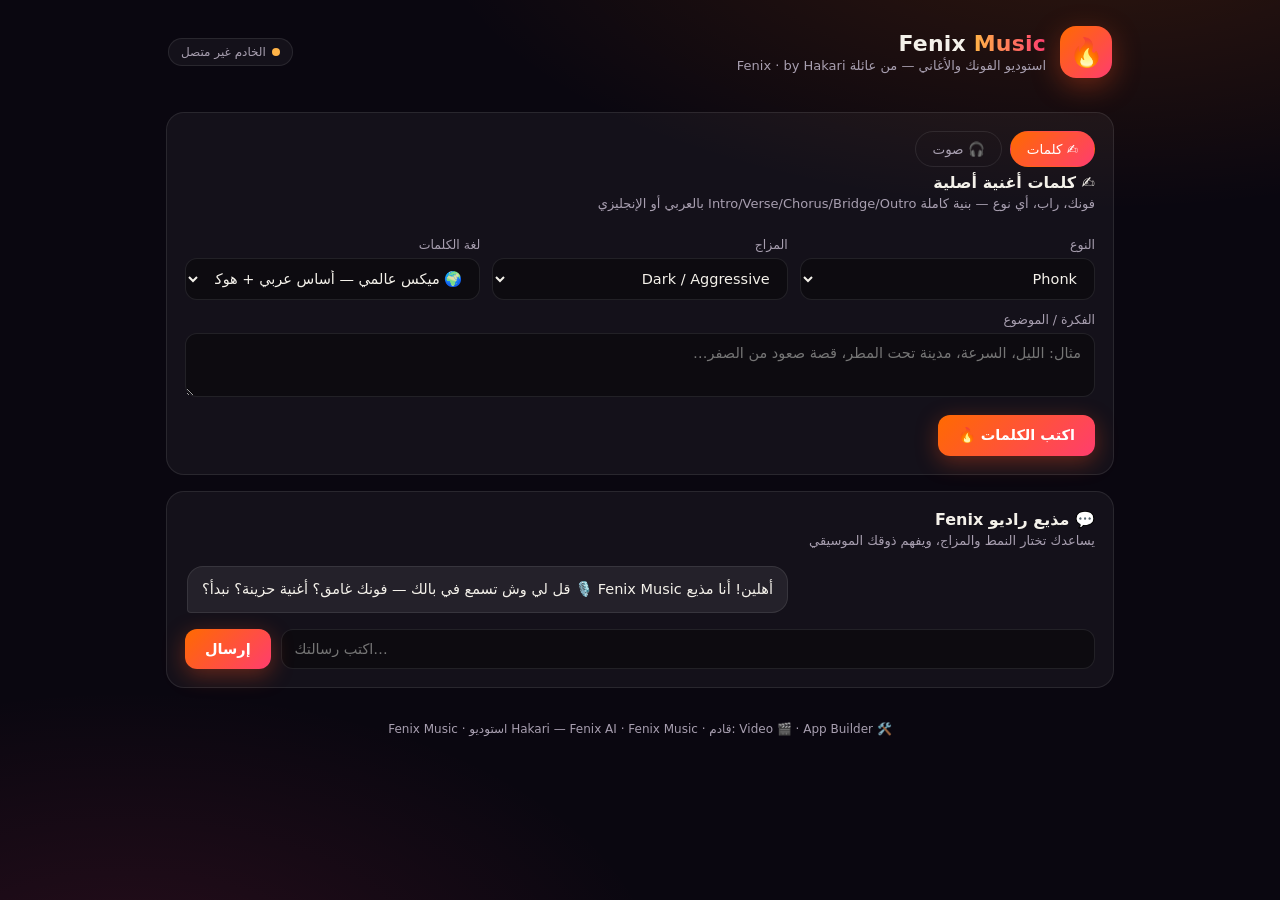
==== web/index.html @ fc52afda "Fenix Music full studio: brain chain, multilingual lyrics, training pipeline" ====
<!DOCTYPE html>
<html lang="ar" dir="rtl">
<head>
<meta charset="UTF-8">
<meta name="viewport" content="width=device-width, initial-scale=1, viewport-fit=cover">
<title>Fenix Music — استوديو الأغاني بالذكاء الاصطناعي</title>
<link rel="manifest" href="manifest.json">
<meta name="theme-color" content="#0a0710">
<meta name="apple-mobile-web-app-capable" content="yes">
<meta name="apple-mobile-web-app-status-bar-style" content="black-translucent">
<link rel="icon" href="data:image/svg+xml,%3Csvg xmlns='http://www.w3.org/2000/svg' viewBox='0 0 100 100'%3E%3Ctext y='.9em' font-size='90'%3E%F0%9F%94%A5%3C/text%3E%3C/svg%3E">
<style>
  :root {
    --bg: #0a0710;
    --panel: rgba(255,255,255,.045);
    --panel-border: rgba(255,255,255,.09);
    --fire1: #ff6a00;
    --fire2: #ff3d6e;
    --fire3: #ffb347;
    --text: #f4f1ea;
    --muted: #a89fb0;
    --ok: #3ddc97;
    --warn: #ffb347;
    --err: #ff5d5d;
  }
  * { margin: 0; padding: 0; box-sizing: border-box; }
  html, body { height: 100%; }
  body {
    font-family: "Segoe UI", Tahoma, system-ui, -apple-system, sans-serif;
    background: radial-gradient(1100px 500px at 85% -10%, rgba(255,106,0,.16), transparent 60%),
                radial-gradient(900px 500px at 10% 110%, rgba(255,61,110,.12), transparent 60%),
                var(--bg);
    color: var(--text);
    min-height: 100dvh;
  }
  .wrap { max-width: 980px; margin: 0 auto; padding: 20px 16px 60px; }

  /* ---------- header ---------- */
  header { display: flex; align-items: center; gap: 14px; padding: 6px 2px 18px; }
  .logo {
    width: 52px; height: 52px; border-radius: 16px; flex: none;
    background: linear-gradient(135deg, var(--fire1), var(--fire2));
    display: grid; place-items: center; font-size: 28px;
    box-shadow: 0 8px 28px rgba(255,80,30,.35);
  }
  .titles { flex: 1; min-width: 0; }
  .titles h1 { font-size: 22px; letter-spacing: .2px; }
  .titles h1 em { font-style: normal; background: linear-gradient(90deg, var(--fire3), var(--fire2)); -webkit-background-clip: text; background-clip: text; color: transparent; }
  .titles p { color: var(--muted); font-size: 13px; margin-top: 2px; }
  .status-pill {
    display: inline-flex; align-items: center; gap: 6px;
    font-size: 12px; padding: 6px 12px; border-radius: 999px;
    background: var(--panel); border: 1px solid var(--panel-border); color: var(--muted);
  }
  .status-pill .dot { width: 8px; height: 8px; border-radius: 50%; background: var(--warn); }
  .status-pill.ok .dot { background: var(--ok); }

  /* ---------- generic ---------- */
  .card {
    background: var(--panel); border: 1px solid var(--panel-border);
    border-radius: 18px; padding: 18px; margin-top: 16px;
  }
  .card h2 { font-size: 16px; margin-bottom: 4px; display: flex; align-items: center; gap: 8px; }
  .card .sub { color: var(--muted); font-size: 13px; margin-bottom: 14px; }
  label { display: block; font-size: 12.5px; color: var(--muted); margin: 12px 0 6px; }
  input, textarea, select {
    width: 100%; background: rgba(0,0,0,.35); color: var(--text);
    border: 1px solid var(--panel-border); border-radius: 12px;
    padding: 11px 13px; font-size: 14.5px; font-family: inherit; outline: none;
    transition: border-color .15s;
  }
  input:focus, textarea:focus, select:focus { border-color: rgba(255,106,0,.55); }
  textarea { resize: vertical; min-height: 64px; }
  .row { display: grid; grid-template-columns: repeat(auto-fit, minmax(150px, 1fr)); gap: 12px; }
  button {
    cursor: pointer; border: none; border-radius: 12px;
    font-family: inherit; font-size: 14.5px; font-weight: 600;
    padding: 12px 20px; color: #fff; transition: transform .12s, opacity .15s, box-shadow .15s;
  }
  button:active { transform: scale(.97); }
  button:disabled { opacity: .55; cursor: not-allowed; }
  .btn-fire {
    background: linear-gradient(135deg, var(--fire1), var(--fire2));
    box-shadow: 0 6px 22px rgba(255,80,30,.35);
  }
  .btn-ghost { background: var(--panel); border: 1px solid var(--panel-border); color: var(--text); font-weight: 500; }

  .tabs { display: flex; gap: 8px; margin-bottom: 6px; flex-wrap: wrap; }
  .tab {
    padding: 9px 16px; border-radius: 999px; font-size: 13.5px; cursor: pointer;
    background: transparent; border: 1px solid var(--panel-border); color: var(--muted); font-weight: 500;
  }
  .tab.active { background: linear-gradient(135deg, var(--fire1), var(--fire2)); border-color: transparent; color: #fff; }

  .badge {
    display: inline-block; font-size: 11px; padding: 3px 10px; border-radius: 999px;
    background: rgba(255,106,0,.15); border: 1px solid rgba(255,106,0,.3);
    color: var(--fire3); font-weight: 600;
  }

  /* ---------- lyrics ---------- */
  .lyrics {
    white-space: pre-wrap; unicode-bidi: plaintext; text-align: start;
    background: rgba(0,0,0,.35); border: 1px solid var(--panel-border);
    border-radius: 14px; padding: 16px; font-size: 15px; line-height: 1.9; margin-top: 12px;
  }
  .lyrics.hidden, .hidden { display: none; }

  /* ---------- chat (radio host) ---------- */
  .chat-log { display: flex; flex-direction: column; gap: 10px; max-height: 340px; overflow-y: auto; padding: 4px 2px; }
  .msg { max-width: 85%; padding: 10px 14px; border-radius: 16px; font-size: 14.5px; line-height: 1.7; unicode-bidi: plaintext; overflow-wrap: anywhere; }
  .msg.user { align-self: flex-start; background: linear-gradient(135deg, var(--fire1), var(--fire2)); border-bottom-right-radius: 4px; }
  .msg.bot { align-self: flex-end; background: rgba(255,255,255,.07); border: 1px solid var(--panel-border); border-bottom-left-radius: 4px; }
  .chat-input-row { display: flex; gap: 10px; margin-top: 12px; }
  .chat-input-row input { flex: 1; }

  /* ---------- player ---------- */
  .player { display: flex; flex-direction: column; gap: 12px; margin-top: 14px; }
  .player audio { width: 100%; border-radius: 12px; }
  .track-meta { display: flex; align-items: center; justify-content: space-between; color: var(--muted); font-size: 13px; }
  .spinner {
    width: 18px; height: 18px; border-radius: 50%; flex: none;
    border: 2.5px solid rgba(255,255,255,.2); border-top-color: var(--fire3);
    animation: spin .8s linear infinite;
  }
  @keyframes spin { to { transform: rotate(360deg); } }
  .gen-status { display: flex; align-items: center; gap: 10px; color: var(--muted); font-size: 14px; }

  .toast {
    position: fixed; bottom: 22px; left: 50%; transform: translateX(-50%) translateY(80px);
    background: #1c1420; color: var(--text); border: 1px solid var(--panel-border);
    padding: 12px 20px; border-radius: 14px; font-size: 14px; opacity: 0;
    transition: all .3s; z-index: 50; max-width: 90vw; unicode-bidi: plaintext;
  }
  .toast.show { opacity: 1; transform: translateX(-50%) translateY(0); }
  .toast.err { border-color: rgba(255,93,93,.5); color: #ffb3b3; }

  footer { text-align: center; color: var(--muted); font-size: 12px; margin-top: 34px; unicode-bidi: plaintext; }
  footer a { color: var(--fire3); text-decoration: none; }
  @media (max-width: 520px) { .msg { max-width: 92%; } }
</style>
</head>
<body>
<div class="wrap">

  <header>
    <div class="logo">🔥</div>
    <div class="titles">
      <h1>Fenix <em>Music</em></h1>
      <p>استوديو الفونك والأغاني — من عائلة Fenix · by Hakari</p>
    </div>
    <div class="status-pill" id="status-pill"><span class="dot"></span><span id="status-text">جاري الاتصال…</span></div>
  </header>

  <!-- ==================== Studio (lyrics + generation) ==================== -->
  <section class="card">
    <div class="tabs" id="studio-tabs">
      <button class="tab active" data-tab="lyrics">✍️ كلمات</button>
      <button class="tab" data-tab="sound">🎧 صوت</button>
    </div>

    <div id="panel-lyrics">
      <h2>✍️ كلمات أغنية أصلية</h2>
      <p class="sub">فونك، راب، أي نوع — بنية كاملة Intro/Verse/Chorus/Bridge/Outro بالعربي أو الإنجليزي</p>
      <div class="row">
        <div>
          <label for="f-genre">النوع</label>
          <select id="f-genre">
            <option value="phonk">Phonk</option>
            <option value="drift phonk">Drift Phonk</option>
            <option value="rap">Rap</option>
            <option value="arabic rap">Rap عربي</option>
            <option value="trap">Trap</option>
            <option value="pop">Pop</option>
            <option value="lofi">Lo-fi</option>
          </select>
        </div>
        <div>
          <label for="f-mood">المزاج</label>
          <select id="f-mood">
            <option value="dark aggressive">Dark / Aggressive</option>
            <option value="energetic">Energetic</option>
            <option value="sad emotional">Sad / Emotional</option>
            <option value="chill nostalgic">Chill / Nostalgic</option>
            <option value="epic cinematic">Epic / Cinematic</option>
          </select>
        </div>
        <div>
          <label for="f-lang">لغة الكلمات</label>
          <select id="f-lang">
            <option value="Multilingual mix">🌍 ميكس عالمي — أساس عربي + هوكات EN/FR/ES/JA/RU</option>
            <option value="English">English</option>
            <option value="French">Français</option>
            <option value="Spanish">Español</option>
            <option value="Japanese">日本語</option>
            <option value="Russian">Русский</option>
            <option value="Arabic">العربية</option>
          </select>
        </div>
      </div>
      <label for="f-topic">الفكرة / الموضوع</label>
      <textarea id="f-topic" placeholder="مثال: الليل، السرعة، مدينة تحت المطر، قصة صعود من الصفر…"></textarea>
      <div style="margin-top:14px">
        <button class="btn-fire" id="btn-lyrics">اكتب الكلمات 🔥</button>
        <button class="btn-ghost hidden" id="btn-copy-lyrics">نسخ</button>
      </div>
      <div class="lyrics hidden" id="lyrics-out"></div>
    </div>

    <div id="panel-sound" class="hidden">
      <h2>🎧 توليد الصوت الحقيقي (MusicGen على GPU)</h2>
      <p class="sub">اكتب وصف البيت، أو ولّده تلقائياً من إعداداتك، ثم اضغط توليد — يرجع لك WAV جاهز</p>
      <div class="row">
        <div>
          <label for="s-bpm">BPM: <span id="s-bpm-val">140</span></label>
          <input type="range" id="s-bpm" min="60" max="200" value="140" style="padding:0;accent-color:var(--fire1)">
        </div>
        <div>
          <label for="s-duration">المدة: <span id="s-duration-val">20</span> ثانية</label>
          <input type="range" id="s-duration" min="5" max="30" value="20" style="padding:0;accent-color:var(--fire1)">
          <input type="hidden" id="s-seed">
        </div>
      </div>
      <label for="s-prompt">وصف البيت</label>
      <textarea id="s-prompt" placeholder="مثال: dark aggressive drift phonk, heavy 808 bass, cowbell melody…"></textarea>
      <div style="margin-top:14px; display:flex; gap:10px; flex-wrap:wrap">
        <button class="btn-ghost" id="btn-auto-prompt">⚡ ولّد الوصف تلقائياً</button>
        <button class="btn-fire" id="btn-generate">🎵 توليد الموسيقى</button>
      </div>
      <div class="gen-status hidden" id="gen-status"><div class="spinner"></div><span id="gen-status-text">جاري التوليد…</span></div>
      <div class="player hidden" id="player">
        <div class="track-meta"><span id="track-name">🎶 مسارك الجديد</span><span id="track-time"></span></div>
        <audio id="audio" controls preload="metadata"></audio>
        <button class="btn-ghost" id="btn-download" style="align-self:flex-start">⬇️ تحميل WAV</button>
      </div>
    </div>
  </section>

  <!-- ==================== Radio chat ==================== -->
  <section class="card">
    <h2>💬 مذيع راديو Fenix</h2>
    <p class="sub">يساعدك تختار النمط والمزاج، ويفهم ذوقك الموسيقي</p>
    <div class="chat-log" id="chat-log">
      <div class="msg bot" dir="auto">أهلين! أنا مذيع Fenix Music 🎙️ قل لي وش تسمع في بالك — فونك غامق؟ أغنية حزينة؟ نبدأ؟</div>
    </div>
    <div class="chat-input-row">
      <input id="chat-input" placeholder="اكتب رسالتك…" dir="auto">
      <button class="btn-fire" id="btn-chat-send">إرسال</button>
    </div>
  </section>

  <footer>Fenix Music · استوديو Hakari — Fenix AI · Fenix Music · قادم: Video 🎬 · App Builder 🛠️</footer>
</div>

<div class="toast" id="toast"></div>

<script>
(function () {
  "use strict";
  if ("serviceWorker" in navigator) {
    navigator.serviceWorker.register("sw.js").catch(function () {});
  }
  var $ = function (id) { return document.getElementById(id); };
  var state = { audioUrl: null, chatHistory: [], config: null, busy: false };

  // ---------- helpers ----------
  function toast(text, isErr) {
    var t = $("toast");
    t.textContent = text;
    t.className = "toast show" + (isErr ? " err" : "");
    clearTimeout(t._h);
    t._h = setTimeout(function () { t.className = "toast"; }, 3200);
  }
  function setBusy(b) {
    state.busy = b;
    ["btn-lyrics", "btn-auto-prompt", "btn-generate", "btn-chat-send"].forEach(function (id) { $(id).disabled = b; });
  }
  function api(path, body) {
    return fetch(path, {
      method: body ? "POST" : "GET",
      headers: body ? { "Content-Type": "application/json" } : undefined,
      body: body ? JSON.stringify(body) : undefined
    }).then(function (r) {
      return r.json().catch(function () { return {}; }).then(function (j) {
        if (!r.ok) throw new Error(j.error || ("HTTP " + r.status));
        return j;
      });
    });
  }
  function show(el, showIt) { el.classList.toggle("hidden", !showIt); }

  // ---------- status ----------
  api("/api/config").then(function (c) {
    state.config = c;
    var parts = [];
    if (c.custom_brain) parts.push("عقل خاص ✓");
    if (c.gemini) parts.push("Gemini ✓");
    parts.push(c.generator ? "MusicGen ✓" : "MusicGen ✗");
    $("status-text").textContent = parts.join(" · ");
    $("status-pill").classList.add("ok");
  }).catch(function () {
    $("status-text").textContent = "الخادم غير متصل";
  });

  // ---------- studio tabs ----------
  document.querySelectorAll(".tab").forEach(function (tab) {
    tab.addEventListener("click", function () {
      document.querySelectorAll(".tab").forEach(function (t) { t.classList.remove("active"); });
      tab.classList.add("active");
      show($("panel-lyrics"), tab.dataset.tab === "lyrics");
      show($("panel-sound"), tab.dataset.tab === "sound");
    });
  });

  // ---------- lyrics ----------
  $("btn-lyrics").addEventListener("click", function () {
    if (state.busy) return;
    var topic = $("f-topic").value.trim();
    setBusy(true);
    $("lyrics-out").classList.add("hidden");
    api("/api/lyrics", {
      genre: $("f-genre").value,
      mood: $("f-mood").value,
      language: $("f-lang").value,
      topic: topic
    }).then(function (r) {
      var out = $("lyrics-out");
      out.textContent = r.lyrics;
      out.classList.remove("hidden");
      show($("btn-copy-lyrics"), true);
      toast("الكلمات جاهزة 🔥 (العقل: " + r.brain + ")");
    }).catch(function (e) { toast(e.message, true); })
      .finally(function () { setBusy(false); });
  });
  $("btn-copy-lyrics").addEventListener("click", function () {
    var text = $("lyrics-out").textContent;
    if (navigator.clipboard) navigator.clipboard.writeText(text).then(function () { toast("تم النسخ ✓"); });
  });

  // ---------- audio prompt ----------
  var bpmEl = $("s-bpm"), durEl = $("s-duration");
  bpmEl.addEventListener("input", function () { $("s-bpm-val").textContent = bpmEl.value; });
  durEl.addEventListener("input", function () { $("s-duration-val").textContent = durEl.value; });

  $("btn-auto-prompt").addEventListener("click", function () {
    if (state.busy) return;
    setBusy(true);
    api("/api/audio-prompt", {
      genre: $("f-genre").value,
      mood: $("f-mood").value,
      bpm: bpmEl.value,
      duration: durEl.value
    }).then(function (r) {
      $("s-prompt").value = r.prompt;
      toast("الوصف جاهز ⚡ (العقل: " + r.brain + ")");
    }).catch(function (e) { toast(e.message, true); })
      .finally(function () { setBusy(false); });
  });

  // ---------- music generation ----------
  $("btn-generate").addEventListener("click", function () {
    if (state.busy) return;
    var prompt = $("s-prompt").value.trim();
    if (!prompt) { toast("اكتب وصف البيت أولاً (أو ولّده تلقائياً)"); return; }
    setBusy(true);
    show($("gen-status"), true);
    show($("player"), false);
    $("gen-status-text").textContent = "جاري التوليد… أول مرة ممكن تاخذ دقايق (تحميل النموذج على GPU)";
    api("/api/generate", { prompt: prompt, duration: durEl.value, seed: $("s-seed").value || undefined })
      .then(function (r) {
        state.audioUrl = r.url;
        $("audio").src = r.url;
        $("track-time").textContent = "توليد في " + r.seconds + " ثانية";
        show($("player"), true);
        show($("gen-status"), false);
        $("audio").play().catch(function () {});
        toast("مسارك جاهز 🎧");
      })
      .catch(function (e) {
        show($("gen-status"), false);
        toast(e.message, true);
      })
      .finally(function () { setBusy(false); });
  });
  $("btn-download").addEventListener("click", function () {
    if (!state.audioUrl) return;
    var a = document.createElement("a");
    a.href = state.audioUrl; a.download = "fenix-music-" + Date.now() + ".wav";
    document.body.appendChild(a); a.click(); a.remove();
  });

  // ---------- radio chat ----------
  function addMsg(text, who) {
    var log = $("chat-log");
    var div = document.createElement("div");
    div.className = "msg " + who;
    div.dir = "auto";
    div.textContent = text;
    log.appendChild(div);
    log.scrollTop = log.scrollHeight;
  }
  function sendChat() {
    var input = $("chat-input");
    var text = input.value.trim();
    if (!text || state.busy) return;
    input.value = "";
    addMsg(text, "user");
    setBusy(true);
    api("/api/chat", { message: text, history: state.chatHistory })
      .then(function (r) {
        addMsg(r.reply, "bot");
        state.chatHistory.push({ role: "user", content: text });
        state.chatHistory.push({ role: "assistant", content: r.reply });
      })
      .catch(function (e) { toast(e.message, true); })
      .finally(function () { setBusy(false); });
  }
  $("btn-chat-send").addEventListener("click", sendChat);
  $("chat-input").addEventListener("keydown", function (e) { if (e.key === "Enter") sendChat(); });
})();
</script>
</body>
</html>
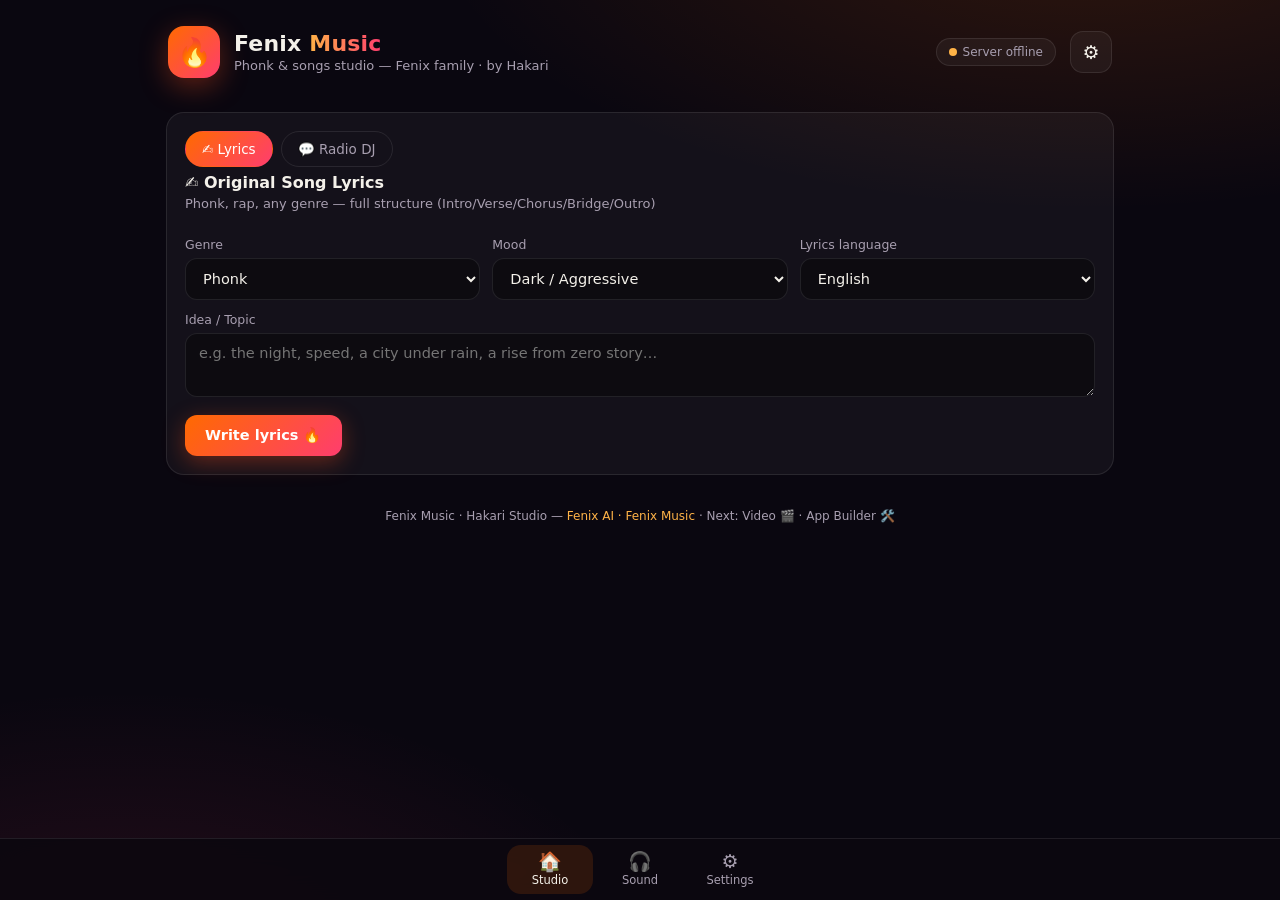
==== commit e17897a7: "Multi-page app: settings page, dedicated sound page, English-base UI with 6 app languages" ====
--- a/web/index.html
+++ b/web/index.html
@@ -1,144 +1,17 @@
 <!DOCTYPE html>
-<html lang="ar" dir="rtl">
+<html lang="en" dir="ltr">
 <head>
 <meta charset="UTF-8">
 <meta name="viewport" content="width=device-width, initial-scale=1, viewport-fit=cover">
-<title>Fenix Music — استوديو الأغاني بالذكاء الاصطناعي</title>
+<title>Fenix Music — AI Song Studio</title>
 <link rel="manifest" href="manifest.json">
+<link rel="stylesheet" href="style.css">
+<script src="config.js"></script>
+<script src="app.js"></script>
 <meta name="theme-color" content="#0a0710">
 <meta name="apple-mobile-web-app-capable" content="yes">
 <meta name="apple-mobile-web-app-status-bar-style" content="black-translucent">
 <link rel="icon" href="data:image/svg+xml,%3Csvg xmlns='http://www.w3.org/2000/svg' viewBox='0 0 100 100'%3E%3Ctext y='.9em' font-size='90'%3E%F0%9F%94%A5%3C/text%3E%3C/svg%3E">
-<style>
-  :root {
-    --bg: #0a0710;
-    --panel: rgba(255,255,255,.045);
-    --panel-border: rgba(255,255,255,.09);
-    --fire1: #ff6a00;
-    --fire2: #ff3d6e;
-    --fire3: #ffb347;
-    --text: #f4f1ea;
-    --muted: #a89fb0;
-    --ok: #3ddc97;
-    --warn: #ffb347;
-    --err: #ff5d5d;
-  }
-  * { margin: 0; padding: 0; box-sizing: border-box; }
-  html, body { height: 100%; }
-  body {
-    font-family: "Segoe UI", Tahoma, system-ui, -apple-system, sans-serif;
-    background: radial-gradient(1100px 500px at 85% -10%, rgba(255,106,0,.16), transparent 60%),
-                radial-gradient(900px 500px at 10% 110%, rgba(255,61,110,.12), transparent 60%),
-                var(--bg);
-    color: var(--text);
-    min-height: 100dvh;
-  }
-  .wrap { max-width: 980px; margin: 0 auto; padding: 20px 16px 60px; }
-
-  /* ---------- header ---------- */
-  header { display: flex; align-items: center; gap: 14px; padding: 6px 2px 18px; }
-  .logo {
-    width: 52px; height: 52px; border-radius: 16px; flex: none;
-    background: linear-gradient(135deg, var(--fire1), var(--fire2));
-    display: grid; place-items: center; font-size: 28px;
-    box-shadow: 0 8px 28px rgba(255,80,30,.35);
-  }
-  .titles { flex: 1; min-width: 0; }
-  .titles h1 { font-size: 22px; letter-spacing: .2px; }
-  .titles h1 em { font-style: normal; background: linear-gradient(90deg, var(--fire3), var(--fire2)); -webkit-background-clip: text; background-clip: text; color: transparent; }
-  .titles p { color: var(--muted); font-size: 13px; margin-top: 2px; }
-  .status-pill {
-    display: inline-flex; align-items: center; gap: 6px;
-    font-size: 12px; padding: 6px 12px; border-radius: 999px;
-    background: var(--panel); border: 1px solid var(--panel-border); color: var(--muted);
-  }
-  .status-pill .dot { width: 8px; height: 8px; border-radius: 50%; background: var(--warn); }
-  .status-pill.ok .dot { background: var(--ok); }
-
-  /* ---------- generic ---------- */
-  .card {
-    background: var(--panel); border: 1px solid var(--panel-border);
-    border-radius: 18px; padding: 18px; margin-top: 16px;
-  }
-  .card h2 { font-size: 16px; margin-bottom: 4px; display: flex; align-items: center; gap: 8px; }
-  .card .sub { color: var(--muted); font-size: 13px; margin-bottom: 14px; }
-  label { display: block; font-size: 12.5px; color: var(--muted); margin: 12px 0 6px; }
-  input, textarea, select {
-    width: 100%; background: rgba(0,0,0,.35); color: var(--text);
-    border: 1px solid var(--panel-border); border-radius: 12px;
-    padding: 11px 13px; font-size: 14.5px; font-family: inherit; outline: none;
-    transition: border-color .15s;
-  }
-  input:focus, textarea:focus, select:focus { border-color: rgba(255,106,0,.55); }
-  textarea { resize: vertical; min-height: 64px; }
-  .row { display: grid; grid-template-columns: repeat(auto-fit, minmax(150px, 1fr)); gap: 12px; }
-  button {
-    cursor: pointer; border: none; border-radius: 12px;
-    font-family: inherit; font-size: 14.5px; font-weight: 600;
-    padding: 12px 20px; color: #fff; transition: transform .12s, opacity .15s, box-shadow .15s;
-  }
-  button:active { transform: scale(.97); }
-  button:disabled { opacity: .55; cursor: not-allowed; }
-  .btn-fire {
-    background: linear-gradient(135deg, var(--fire1), var(--fire2));
-    box-shadow: 0 6px 22px rgba(255,80,30,.35);
-  }
-  .btn-ghost { background: var(--panel); border: 1px solid var(--panel-border); color: var(--text); font-weight: 500; }
-
-  .tabs { display: flex; gap: 8px; margin-bottom: 6px; flex-wrap: wrap; }
-  .tab {
-    padding: 9px 16px; border-radius: 999px; font-size: 13.5px; cursor: pointer;
-    background: transparent; border: 1px solid var(--panel-border); color: var(--muted); font-weight: 500;
-  }
-  .tab.active { background: linear-gradient(135deg, var(--fire1), var(--fire2)); border-color: transparent; color: #fff; }
-
-  .badge {
-    display: inline-block; font-size: 11px; padding: 3px 10px; border-radius: 999px;
-    background: rgba(255,106,0,.15); border: 1px solid rgba(255,106,0,.3);
-    color: var(--fire3); font-weight: 600;
-  }
-
-  /* ---------- lyrics ---------- */
-  .lyrics {
-    white-space: pre-wrap; unicode-bidi: plaintext; text-align: start;
-    background: rgba(0,0,0,.35); border: 1px solid var(--panel-border);
-    border-radius: 14px; padding: 16px; font-size: 15px; line-height: 1.9; margin-top: 12px;
-  }
-  .lyrics.hidden, .hidden { display: none; }
-
-  /* ---------- chat (radio host) ---------- */
-  .chat-log { display: flex; flex-direction: column; gap: 10px; max-height: 340px; overflow-y: auto; padding: 4px 2px; }
-  .msg { max-width: 85%; padding: 10px 14px; border-radius: 16px; font-size: 14.5px; line-height: 1.7; unicode-bidi: plaintext; overflow-wrap: anywhere; }
-  .msg.user { align-self: flex-start; background: linear-gradient(135deg, var(--fire1), var(--fire2)); border-bottom-right-radius: 4px; }
-  .msg.bot { align-self: flex-end; background: rgba(255,255,255,.07); border: 1px solid var(--panel-border); border-bottom-left-radius: 4px; }
-  .chat-input-row { display: flex; gap: 10px; margin-top: 12px; }
-  .chat-input-row input { flex: 1; }
-
-  /* ---------- player ---------- */
-  .player { display: flex; flex-direction: column; gap: 12px; margin-top: 14px; }
-  .player audio { width: 100%; border-radius: 12px; }
-  .track-meta { display: flex; align-items: center; justify-content: space-between; color: var(--muted); font-size: 13px; }
-  .spinner {
-    width: 18px; height: 18px; border-radius: 50%; flex: none;
-    border: 2.5px solid rgba(255,255,255,.2); border-top-color: var(--fire3);
-    animation: spin .8s linear infinite;
-  }
-  @keyframes spin { to { transform: rotate(360deg); } }
-  .gen-status { display: flex; align-items: center; gap: 10px; color: var(--muted); font-size: 14px; }
-
-  .toast {
-    position: fixed; bottom: 22px; left: 50%; transform: translateX(-50%) translateY(80px);
-    background: #1c1420; color: var(--text); border: 1px solid var(--panel-border);
-    padding: 12px 20px; border-radius: 14px; font-size: 14px; opacity: 0;
-    transition: all .3s; z-index: 50; max-width: 90vw; unicode-bidi: plaintext;
-  }
-  .toast.show { opacity: 1; transform: translateX(-50%) translateY(0); }
-  .toast.err { border-color: rgba(255,93,93,.5); color: #ffb3b3; }
-
-  footer { text-align: center; color: var(--muted); font-size: 12px; margin-top: 34px; unicode-bidi: plaintext; }
-  footer a { color: var(--fire3); text-decoration: none; }
-  @media (max-width: 520px) { .msg { max-width: 92%; } }
-</style>
 </head>
 <body>
 <div class="wrap">
@@ -147,36 +20,38 @@
     <div class="logo">🔥</div>
     <div class="titles">
       <h1>Fenix <em>Music</em></h1>
-      <p>استوديو الفونك والأغاني — من عائلة Fenix · by Hakari</p>
-    </div>
-    <div class="status-pill" id="status-pill"><span class="dot"></span><span id="status-text">جاري الاتصال…</span></div>
+      <p data-i18n="tagline">Phonk &amp; songs studio — Fenix family · by Hakari</p>
+    </div>
+    <div class="status-pill" id="status-pill"><span class="dot"></span><span id="status-text">…</span></div>
+    <button class="icon-btn" id="btn-settings" title="Settings" onclick="location.href='settings.html'">⚙️</button>
   </header>
 
-  <!-- ==================== Studio (lyrics + generation) ==================== -->
+  <!-- ==================== Studio: lyrics + radio DJ ==================== -->
   <section class="card">
     <div class="tabs" id="studio-tabs">
-      <button class="tab active" data-tab="lyrics">✍️ كلمات</button>
-      <button class="tab" data-tab="sound">🎧 صوت</button>
-    </div>
-
+      <button class="tab active" data-tab="lyrics" id="tab-lyrics">✍️ Lyrics</button>
+      <button class="tab" data-tab="chat" id="tab-chat">💬 Radio DJ</button>
+    </div>
+
+    <!-- ---- lyrics panel ---- -->
     <div id="panel-lyrics">
-      <h2>✍️ كلمات أغنية أصلية</h2>
-      <p class="sub">فونك، راب، أي نوع — بنية كاملة Intro/Verse/Chorus/Bridge/Outro بالعربي أو الإنجليزي</p>
+      <h2 data-i18n="lyricsTitle">✍️ Original Song Lyrics</h2>
+      <p class="sub" data-i18n="lyricsSub">Phonk, rap, any genre — full structure (Intro/Verse/Chorus/Bridge/Outro)</p>
       <div class="row">
         <div>
-          <label for="f-genre">النوع</label>
+          <label for="f-genre" data-i18n="genre">Genre</label>
           <select id="f-genre">
             <option value="phonk">Phonk</option>
             <option value="drift phonk">Drift Phonk</option>
             <option value="rap">Rap</option>
-            <option value="arabic rap">Rap عربي</option>
+            <option value="arabic rap">Arabic Rap</option>
             <option value="trap">Trap</option>
             <option value="pop">Pop</option>
             <option value="lofi">Lo-fi</option>
           </select>
         </div>
         <div>
-          <label for="f-mood">المزاج</label>
+          <label for="f-mood" data-i18n="mood">Mood</label>
           <select id="f-mood">
             <option value="dark aggressive">Dark / Aggressive</option>
             <option value="energetic">Energetic</option>
@@ -186,71 +61,48 @@
           </select>
         </div>
         <div>
-          <label for="f-lang">لغة الكلمات</label>
+          <label for="f-lang" data-i18n="lyricsLang">Lyrics language</label>
           <select id="f-lang">
-            <option value="Multilingual mix">🌍 ميكس عالمي — أساس عربي + هوكات EN/FR/ES/JA/RU</option>
             <option value="English">English</option>
-            <option value="French">Français</option>
-            <option value="Spanish">Español</option>
-            <option value="Japanese">日本語</option>
-            <option value="Russian">Русский</option>
-            <option value="Arabic">العربية</option>
+            <option value="Arabic">العربية (Arabic)</option>
+            <option value="French">Français (French)</option>
+            <option value="Spanish">Español (Spanish)</option>
+            <option value="Japanese">日本語 (Japanese)</option>
+            <option value="Russian">Русский (Russian)</option>
+            <option value="Multilingual mix (EN base + hooks)">🌍 Multilingual mix (EN base + hooks)</option>
           </select>
         </div>
       </div>
-      <label for="f-topic">الفكرة / الموضوع</label>
-      <textarea id="f-topic" placeholder="مثال: الليل، السرعة، مدينة تحت المطر، قصة صعود من الصفر…"></textarea>
+      <label for="f-topic" data-i18n="topic">Idea / Topic</label>
+      <textarea id="f-topic" data-i18n-ph="topicPh" placeholder="e.g. the night, speed, a city under rain…"></textarea>
       <div style="margin-top:14px">
-        <button class="btn-fire" id="btn-lyrics">اكتب الكلمات 🔥</button>
-        <button class="btn-ghost hidden" id="btn-copy-lyrics">نسخ</button>
+        <button class="btn-fire" id="btn-lyrics" data-i18n="writeLyrics">Write lyrics 🔥</button>
+        <button class="btn-ghost hidden" id="btn-copy-lyrics" data-i18n="copy">Copy</button>
       </div>
       <div class="lyrics hidden" id="lyrics-out"></div>
     </div>
 
-    <div id="panel-sound" class="hidden">
-      <h2>🎧 توليد الصوت الحقيقي (MusicGen على GPU)</h2>
-      <p class="sub">اكتب وصف البيت، أو ولّده تلقائياً من إعداداتك، ثم اضغط توليد — يرجع لك WAV جاهز</p>
-      <div class="row">
-        <div>
-          <label for="s-bpm">BPM: <span id="s-bpm-val">140</span></label>
-          <input type="range" id="s-bpm" min="60" max="200" value="140" style="padding:0;accent-color:var(--fire1)">
-        </div>
-        <div>
-          <label for="s-duration">المدة: <span id="s-duration-val">20</span> ثانية</label>
-          <input type="range" id="s-duration" min="5" max="30" value="20" style="padding:0;accent-color:var(--fire1)">
-          <input type="hidden" id="s-seed">
-        </div>
+    <!-- ---- radio DJ panel ---- -->
+    <div id="panel-chat" class="hidden">
+      <h2 data-i18n="chatTitle">💬 Fenix Radio DJ</h2>
+      <p class="sub" data-i18n="chatSub">Helps you pick the style and mood, and understands your taste</p>
+      <div class="chat-log" id="chat-log"></div>
+      <div class="chat-input-row">
+        <input id="chat-input" data-i18n-ph="chatPh" placeholder="Type your message…" dir="auto">
+        <button class="btn-fire" id="btn-chat-send" data-i18n="send">Send</button>
       </div>
-      <label for="s-prompt">وصف البيت</label>
-      <textarea id="s-prompt" placeholder="مثال: dark aggressive drift phonk, heavy 808 bass, cowbell melody…"></textarea>
-      <div style="margin-top:14px; display:flex; gap:10px; flex-wrap:wrap">
-        <button class="btn-ghost" id="btn-auto-prompt">⚡ ولّد الوصف تلقائياً</button>
-        <button class="btn-fire" id="btn-generate">🎵 توليد الموسيقى</button>
-      </div>
-      <div class="gen-status hidden" id="gen-status"><div class="spinner"></div><span id="gen-status-text">جاري التوليد…</span></div>
-      <div class="player hidden" id="player">
-        <div class="track-meta"><span id="track-name">🎶 مسارك الجديد</span><span id="track-time"></span></div>
-        <audio id="audio" controls preload="metadata"></audio>
-        <button class="btn-ghost" id="btn-download" style="align-self:flex-start">⬇️ تحميل WAV</button>
-      </div>
     </div>
   </section>
 
-  <!-- ==================== Radio chat ==================== -->
-  <section class="card">
-    <h2>💬 مذيع راديو Fenix</h2>
-    <p class="sub">يساعدك تختار النمط والمزاج، ويفهم ذوقك الموسيقي</p>
-    <div class="chat-log" id="chat-log">
-      <div class="msg bot" dir="auto">أهلين! أنا مذيع Fenix Music 🎙️ قل لي وش تسمع في بالك — فونك غامق؟ أغنية حزينة؟ نبدأ؟</div>
-    </div>
-    <div class="chat-input-row">
-      <input id="chat-input" placeholder="اكتب رسالتك…" dir="auto">
-      <button class="btn-fire" id="btn-chat-send">إرسال</button>
-    </div>
-  </section>
-
-  <footer>Fenix Music · استوديو Hakari — Fenix AI · Fenix Music · قادم: Video 🎬 · App Builder 🛠️</footer>
+  <footer>Fenix Music · Hakari Studio — <a href="https://github.com/hakarikenji">Fenix AI · Fenix Music</a> · Next: Video 🎬 · App Builder 🛠️</footer>
 </div>
+
+<!-- ==================== bottom nav ==================== -->
+<nav class="bottom-nav">
+  <a href="index.html" data-page="index"><span class="n-ico">🏠</span><span data-i18n="navStudio">Studio</span></a>
+  <a href="sound.html" data-page="sound"><span class="n-ico">🎧</span><span data-i18n="navSound">Sound</span></a>
+  <a href="settings.html" data-page="settings"><span class="n-ico">⚙️</span><span data-i18n="navSettings">Settings</span></a>
+</nav>
 
 <div class="toast" id="toast"></div>
 
@@ -260,136 +112,85 @@
   if ("serviceWorker" in navigator) {
     navigator.serviceWorker.register("sw.js").catch(function () {});
   }
+  var F = window.FenixApp;
   var $ = function (id) { return document.getElementById(id); };
-  var state = { audioUrl: null, chatHistory: [], config: null, busy: false };
-
-  // ---------- helpers ----------
-  function toast(text, isErr) {
-    var t = $("toast");
-    t.textContent = text;
-    t.className = "toast show" + (isErr ? " err" : "");
-    clearTimeout(t._h);
-    t._h = setTimeout(function () { t.className = "toast"; }, 3200);
-  }
+  var S = F.settings;
+
   function setBusy(b) {
-    state.busy = b;
-    ["btn-lyrics", "btn-auto-prompt", "btn-generate", "btn-chat-send"].forEach(function (id) { $(id).disabled = b; });
-  }
-  function api(path, body) {
-    return fetch(path, {
-      method: body ? "POST" : "GET",
-      headers: body ? { "Content-Type": "application/json" } : undefined,
-      body: body ? JSON.stringify(body) : undefined
-    }).then(function (r) {
-      return r.json().catch(function () { return {}; }).then(function (j) {
-        if (!r.ok) throw new Error(j.error || ("HTTP " + r.status));
-        return j;
-      });
+    ["btn-lyrics", "btn-chat-send"].forEach(function (id) { $(id).disabled = b; });
+  }
+
+  // ---------- init from saved settings ----------
+  $("f-genre").value = S.genre;
+  $("f-mood").value = S.mood;
+  if ([].slice.call($("f-lang").options).some(function (o) { return o.value === S.lyricsLanguage; })) {
+    $("f-lang").value = S.lyricsLanguage;
+  }
+  // keep last-used values for next visit
+  ["f-genre", "f-mood", "f-lang"].forEach(function (id) {
+    $(id).addEventListener("change", function () {
+      S.genre = $("f-genre").value;
+      S.mood = $("f-mood").value;
+      S.lyricsLanguage = $("f-lang").value;
+      F.save();
     });
-  }
-  function show(el, showIt) { el.classList.toggle("hidden", !showIt); }
+  });
+
+  F.applyTranslations();
+  $("tab-lyrics").textContent = F.t("tabLyrics");
+  $("tab-chat").textContent = F.t("tabChat");
 
   // ---------- status ----------
-  api("/api/config").then(function (c) {
-    state.config = c;
+  F.api("/api/config").then(function (c) {
     var parts = [];
-    if (c.custom_brain) parts.push("عقل خاص ✓");
+    if (c.custom_brain) parts.push("Brain ✓");
     if (c.gemini) parts.push("Gemini ✓");
     parts.push(c.generator ? "MusicGen ✓" : "MusicGen ✗");
     $("status-text").textContent = parts.join(" · ");
     $("status-pill").classList.add("ok");
   }).catch(function () {
-    $("status-text").textContent = "الخادم غير متصل";
-  });
-
-  // ---------- studio tabs ----------
-  document.querySelectorAll(".tab").forEach(function (tab) {
+    $("status-text").textContent = F.t("serverOffline");
+  });
+
+  // ---------- tabs ----------
+  document.querySelectorAll("#studio-tabs .tab").forEach(function (tab) {
     tab.addEventListener("click", function () {
-      document.querySelectorAll(".tab").forEach(function (t) { t.classList.remove("active"); });
+      document.querySelectorAll("#studio-tabs .tab").forEach(function (t2) { t2.classList.remove("active"); });
       tab.classList.add("active");
-      show($("panel-lyrics"), tab.dataset.tab === "lyrics");
-      show($("panel-sound"), tab.dataset.tab === "sound");
+      $("panel-lyrics").classList.toggle("hidden", tab.dataset.tab !== "lyrics");
+      $("panel-chat").classList.toggle("hidden", tab.dataset.tab !== "chat");
+      if (tab.dataset.tab === "chat" && !$("chat-log").children.length) {
+        addMsg(F.t("chatHello"), "bot");
+      }
     });
   });
 
   // ---------- lyrics ----------
   $("btn-lyrics").addEventListener("click", function () {
     if (state.busy) return;
-    var topic = $("f-topic").value.trim();
     setBusy(true);
     $("lyrics-out").classList.add("hidden");
-    api("/api/lyrics", {
+    F.api("/api/lyrics", {
       genre: $("f-genre").value,
       mood: $("f-mood").value,
       language: $("f-lang").value,
-      topic: topic
+      topic: $("f-topic").value.trim()
     }).then(function (r) {
       var out = $("lyrics-out");
       out.textContent = r.lyrics;
       out.classList.remove("hidden");
-      show($("btn-copy-lyrics"), true);
-      toast("الكلمات جاهزة 🔥 (العقل: " + r.brain + ")");
-    }).catch(function (e) { toast(e.message, true); })
+      $("btn-copy-lyrics").classList.remove("hidden");
+      F.toast(F.t("lyricsReady") + r.brain + ")");
+    }).catch(function (e) { F.toast(e.message, true); })
       .finally(function () { setBusy(false); });
   });
   $("btn-copy-lyrics").addEventListener("click", function () {
-    var text = $("lyrics-out").textContent;
-    if (navigator.clipboard) navigator.clipboard.writeText(text).then(function () { toast("تم النسخ ✓"); });
-  });
-
-  // ---------- audio prompt ----------
-  var bpmEl = $("s-bpm"), durEl = $("s-duration");
-  bpmEl.addEventListener("input", function () { $("s-bpm-val").textContent = bpmEl.value; });
-  durEl.addEventListener("input", function () { $("s-duration-val").textContent = durEl.value; });
-
-  $("btn-auto-prompt").addEventListener("click", function () {
-    if (state.busy) return;
-    setBusy(true);
-    api("/api/audio-prompt", {
-      genre: $("f-genre").value,
-      mood: $("f-mood").value,
-      bpm: bpmEl.value,
-      duration: durEl.value
-    }).then(function (r) {
-      $("s-prompt").value = r.prompt;
-      toast("الوصف جاهز ⚡ (العقل: " + r.brain + ")");
-    }).catch(function (e) { toast(e.message, true); })
-      .finally(function () { setBusy(false); });
-  });
-
-  // ---------- music generation ----------
-  $("btn-generate").addEventListener("click", function () {
-    if (state.busy) return;
-    var prompt = $("s-prompt").value.trim();
-    if (!prompt) { toast("اكتب وصف البيت أولاً (أو ولّده تلقائياً)"); return; }
-    setBusy(true);
-    show($("gen-status"), true);
-    show($("player"), false);
-    $("gen-status-text").textContent = "جاري التوليد… أول مرة ممكن تاخذ دقايق (تحميل النموذج على GPU)";
-    api("/api/generate", { prompt: prompt, duration: durEl.value, seed: $("s-seed").value || undefined })
-      .then(function (r) {
-        state.audioUrl = r.url;
-        $("audio").src = r.url;
-        $("track-time").textContent = "توليد في " + r.seconds + " ثانية";
-        show($("player"), true);
-        show($("gen-status"), false);
-        $("audio").play().catch(function () {});
-        toast("مسارك جاهز 🎧");
-      })
-      .catch(function (e) {
-        show($("gen-status"), false);
-        toast(e.message, true);
-      })
-      .finally(function () { setBusy(false); });
-  });
-  $("btn-download").addEventListener("click", function () {
-    if (!state.audioUrl) return;
-    var a = document.createElement("a");
-    a.href = state.audioUrl; a.download = "fenix-music-" + Date.now() + ".wav";
-    document.body.appendChild(a); a.click(); a.remove();
+    if (navigator.clipboard) navigator.clipboard.writeText($("lyrics-out").textContent)
+      .then(function () { F.toast(F.t("copied")); });
   });
 
   // ---------- radio chat ----------
+  var state = { busy: false, history: [] };
   function addMsg(text, who) {
     var log = $("chat-log");
     var div = document.createElement("div");
@@ -406,13 +207,18 @@
     input.value = "";
     addMsg(text, "user");
     setBusy(true);
-    api("/api/chat", { message: text, history: state.chatHistory })
+    var msg = text;
+    if (S.autoChatTranslate) {
+      var names = { en: "English", ar: "Arabic", fr: "French", es: "Spanish", ja: "Japanese", ru: "Russian" };
+      msg += "\n\n(Always reply in " + (names[S.uiLanguage] || "English") + " language.)";
+    }
+    F.api("/api/chat", { message: msg, history: state.history })
       .then(function (r) {
         addMsg(r.reply, "bot");
-        state.chatHistory.push({ role: "user", content: text });
-        state.chatHistory.push({ role: "assistant", content: r.reply });
+        state.history.push({ role: "user", content: text });
+        state.history.push({ role: "assistant", content: r.reply });
       })
-      .catch(function (e) { toast(e.message, true); })
+      .catch(function (e) { F.toast(e.message, true); })
       .finally(function () { setBusy(false); });
   }
   $("btn-chat-send").addEventListener("click", sendChat);
--- a/web/style.css
+++ b/web/style.css
@@ -0,0 +1,206 @@
+/* Fenix Music — shared design system (studio · sound · settings) */
+:root {
+  --bg: #0a0710;
+  --panel: rgba(255, 255, 255, .045);
+  --panel-border: rgba(255, 255, 255, .09);
+  --fire1: #ff6a00;
+  --fire2: #ff3d6e;
+  --fire3: #ffb347;
+  --text: #f4f1ea;
+  --muted: #a89fb0;
+  --ok: #3ddc97;
+  --warn: #ffb347;
+  --err: #ff5d5d;
+  --nav-h: 62px;
+}
+
+* { margin: 0; padding: 0; box-sizing: border-box; }
+html, body { height: 100%; }
+body {
+  font-family: "Segoe UI", Tahoma, system-ui, -apple-system, sans-serif;
+  background: radial-gradient(1100px 500px at 85% -10%, rgba(255, 106, 0, .16), transparent 60%),
+              radial-gradient(900px 500px at 10% 110%, rgba(255, 61, 110, .12), transparent 60%),
+              var(--bg);
+  color: var(--text);
+  min-height: 100dvh;
+}
+.wrap { max-width: 980px; margin: 0 auto; padding: 20px 16px calc(var(--nav-h) + 28px); }
+
+/* ---------- header ---------- */
+header { display: flex; align-items: center; gap: 14px; padding: 6px 2px 18px; }
+.logo {
+  width: 52px; height: 52px; border-radius: 16px; flex: none;
+  background: linear-gradient(135deg, var(--fire1), var(--fire2));
+  display: grid; place-items: center; font-size: 28px;
+  box-shadow: 0 8px 28px rgba(255, 80, 30, .35);
+}
+.titles { flex: 1; min-width: 0; }
+.titles h1 { font-size: 22px; letter-spacing: .2px; }
+.titles h1 em {
+  font-style: normal;
+  background: linear-gradient(90deg, var(--fire3), var(--fire2));
+  -webkit-background-clip: text; background-clip: text; color: transparent;
+}
+.titles p { color: var(--muted); font-size: 13px; margin-top: 2px; }
+.status-pill {
+  display: inline-flex; align-items: center; gap: 6px;
+  font-size: 12px; padding: 6px 12px; border-radius: 999px;
+  background: var(--panel); border: 1px solid var(--panel-border); color: var(--muted);
+  flex: none;
+}
+.status-pill .dot { width: 8px; height: 8px; border-radius: 50%; background: var(--warn); }
+.status-pill.ok .dot { background: var(--ok); }
+.icon-btn {
+  background: var(--panel); border: 1px solid var(--panel-border); color: var(--text);
+  width: 42px; height: 42px; border-radius: 13px; font-size: 19px;
+  display: grid; place-items: center; padding: 0; flex: none;
+}
+
+/* ---------- generic ---------- */
+.card {
+  background: var(--panel); border: 1px solid var(--panel-border);
+  border-radius: 18px; padding: 18px; margin-top: 16px;
+}
+.card h2 { font-size: 16px; margin-bottom: 4px; display: flex; align-items: center; gap: 8px; }
+.card .sub { color: var(--muted); font-size: 13px; margin-bottom: 14px; }
+label { display: block; font-size: 12.5px; color: var(--muted); margin: 12px 0 6px; }
+input, textarea, select {
+  width: 100%; background: rgba(0, 0, 0, .35); color: var(--text);
+  border: 1px solid var(--panel-border); border-radius: 12px;
+  padding: 11px 13px; font-size: 14.5px; font-family: inherit; outline: none;
+  transition: border-color .15s;
+}
+input:focus, textarea:focus, select:focus { border-color: rgba(255, 106, 0, .55); }
+textarea { resize: vertical; min-height: 64px; }
+.row { display: grid; grid-template-columns: repeat(auto-fit, minmax(150px, 1fr)); gap: 12px; }
+button {
+  cursor: pointer; border: none; border-radius: 12px;
+  font-family: inherit; font-size: 14.5px; font-weight: 600;
+  padding: 12px 20px; color: #fff; transition: transform .12s, opacity .15s, box-shadow .15s;
+}
+button:active { transform: scale(.97); }
+button:disabled { opacity: .55; cursor: not-allowed; }
+.btn-fire {
+  background: linear-gradient(135deg, var(--fire1), var(--fire2));
+  box-shadow: 0 6px 22px rgba(255, 80, 30, .35);
+}
+.btn-ghost { background: var(--panel); border: 1px solid var(--panel-border); color: var(--text); font-weight: 500; }
+
+.tabs { display: flex; gap: 8px; margin-bottom: 6px; flex-wrap: wrap; }
+.tab {
+  padding: 9px 16px; border-radius: 999px; font-size: 13.5px; cursor: pointer;
+  background: transparent; border: 1px solid var(--panel-border); color: var(--muted); font-weight: 500;
+}
+.tab.active { background: linear-gradient(135deg, var(--fire1), var(--fire2)); border-color: transparent; color: #fff; }
+
+.badge {
+  display: inline-block; font-size: 11px; padding: 3px 10px; border-radius: 999px;
+  background: rgba(255, 106, 0, .15); border: 1px solid rgba(255, 106, 0, .3);
+  color: var(--fire3); font-weight: 600;
+}
+
+/* ---------- lyrics ---------- */
+.lyrics {
+  white-space: pre-wrap; unicode-bidi: plaintext; text-align: start;
+  background: rgba(0, 0, 0, .35); border: 1px solid var(--panel-border);
+  border-radius: 14px; padding: 16px; font-size: 15px; line-height: 1.9; margin-top: 12px;
+}
+.hidden { display: none; }
+
+/* ---------- chat ---------- */
+.chat-log { display: flex; flex-direction: column; gap: 10px; max-height: 340px; overflow-y: auto; padding: 4px 2px; }
+.msg {
+  max-width: 85%; padding: 10px 14px; border-radius: 16px; font-size: 14.5px; line-height: 1.7;
+  unicode-bidi: plaintext; overflow-wrap: anywhere;
+}
+.msg.user { align-self: flex-start; background: linear-gradient(135deg, var(--fire1), var(--fire2)); border-bottom-right-radius: 4px; }
+.msg.bot { align-self: flex-end; background: rgba(255, 255, 255, .07); border: 1px solid var(--panel-border); border-bottom-left-radius: 4px; }
+.chat-input-row { display: flex; gap: 10px; margin-top: 12px; }
+.chat-input-row input { flex: 1; }
+
+/* ---------- player ---------- */
+.player { display: flex; flex-direction: column; gap: 12px; margin-top: 14px; }
+.player audio { width: 100%; border-radius: 12px; }
+.track-meta { display: flex; align-items: center; justify-content: space-between; color: var(--muted); font-size: 13px; }
+.spinner {
+  width: 18px; height: 18px; border-radius: 50%; flex: none;
+  border: 2.5px solid rgba(255, 255, 255, .2); border-top-color: var(--fire3);
+  animation: spin .8s linear infinite;
+}
+@keyframes spin { to { transform: rotate(360deg); } }
+.gen-status { display: flex; align-items: center; gap: 10px; color: var(--muted); font-size: 14px; }
+
+/* ---------- history ---------- */
+.history-item {
+  display: flex; align-items: center; justify-content: space-between; gap: 10px;
+  background: rgba(0, 0, 0, .3); border: 1px solid var(--panel-border);
+  border-radius: 12px; padding: 10px 14px; margin-top: 8px; font-size: 13.5px;
+}
+.history-item .h-prompt { flex: 1; min-width: 0; overflow: hidden; text-overflow: ellipsis; white-space: nowrap; unicode-bidi: plaintext; }
+.history-item .h-meta { color: var(--muted); font-size: 12px; flex: none; }
+
+/* ---------- settings ---------- */
+.set-row {
+  display: flex; align-items: center; justify-content: space-between; gap: 12px;
+  padding: 13px 2px; border-bottom: 1px solid rgba(255, 255, 255, .05);
+}
+.set-row:last-child { border-bottom: none; }
+.set-row .s-label { font-size: 14.5px; }
+.set-row .s-desc { color: var(--muted); font-size: 12.5px; margin-top: 2px; }
+.set-row select, .set-row input[type="text"] { width: auto; min-width: 170px; }
+.toggle {
+  position: relative; width: 48px; height: 27px; border-radius: 999px; flex: none;
+  background: rgba(255, 255, 255, .12); transition: background .2s; padding: 0;
+}
+.toggle::after {
+  content: ""; position: absolute; top: 3px; inset-inline-start: 3px;
+  width: 21px; height: 21px; border-radius: 50%; background: #fff; transition: transform .2s;
+}
+.toggle.on { background: linear-gradient(135deg, var(--fire1), var(--fire2)); }
+.toggle.on::after { transform: translateX(21px); }
+[dir="rtl"] .toggle.on::after { transform: translateX(-21px); }
+.lang-grid { display: grid; grid-template-columns: repeat(auto-fill, minmax(140px, 1fr)); gap: 10px; margin-top: 10px; }
+.lang-opt {
+  padding: 12px 10px; border-radius: 12px; text-align: center; cursor: pointer;
+  background: rgba(0, 0, 0, .3); border: 1px solid var(--panel-border);
+  font-size: 13.5px; font-weight: 500; color: var(--muted);
+}
+.lang-opt .l-native { display: block; font-size: 15px; color: var(--text); margin-bottom: 2px; }
+.lang-opt.active {
+  border-color: var(--fire1); color: var(--text);
+  background: rgba(255, 106, 0, .12); box-shadow: 0 0 0 1px var(--fire1);
+}
+
+/* ---------- bottom nav ---------- */
+.bottom-nav {
+  position: fixed; bottom: 0; left: 0; right: 0; z-index: 40;
+  display: flex; justify-content: center; gap: 4px;
+  background: rgba(12, 8, 16, .92); backdrop-filter: blur(14px); -webkit-backdrop-filter: blur(14px);
+  border-top: 1px solid var(--panel-border);
+  padding: 6px 10px calc(6px + env(safe-area-inset-bottom));
+}
+.bottom-nav a {
+  display: flex; flex-direction: column; align-items: center; gap: 2px;
+  min-width: 86px; padding: 7px 12px; border-radius: 14px;
+  color: var(--muted); text-decoration: none; font-size: 11.5px; font-weight: 500;
+}
+.bottom-nav a .n-ico { font-size: 19px; line-height: 1; }
+.bottom-nav a.active { color: var(--text); background: rgba(255, 106, 0, .14); }
+
+/* ---------- toast ---------- */
+.toast {
+  position: fixed; bottom: calc(var(--nav-h) + 22px); left: 50%; transform: translateX(-50%) translateY(80px);
+  background: #1c1420; color: var(--text); border: 1px solid var(--panel-border);
+  padding: 12px 20px; border-radius: 14px; font-size: 14px; opacity: 0;
+  transition: all .3s; z-index: 50; max-width: 90vw; unicode-bidi: plaintext;
+}
+.toast.show { opacity: 1; transform: translateX(-50%) translateY(0); }
+.toast.err { border-color: rgba(255, 93, 93, .5); color: #ffb3b3; }
+
+footer { text-align: center; color: var(--muted); font-size: 12px; margin-top: 34px; unicode-bidi: plaintext; }
+footer a { color: var(--fire3); text-decoration: none; }
+@media (max-width: 520px) {
+  .msg { max-width: 92%; }
+  .set-row { flex-direction: column; align-items: stretch; }
+  .set-row select, .set-row input[type="text"] { width: 100%; min-width: 0; }
+}
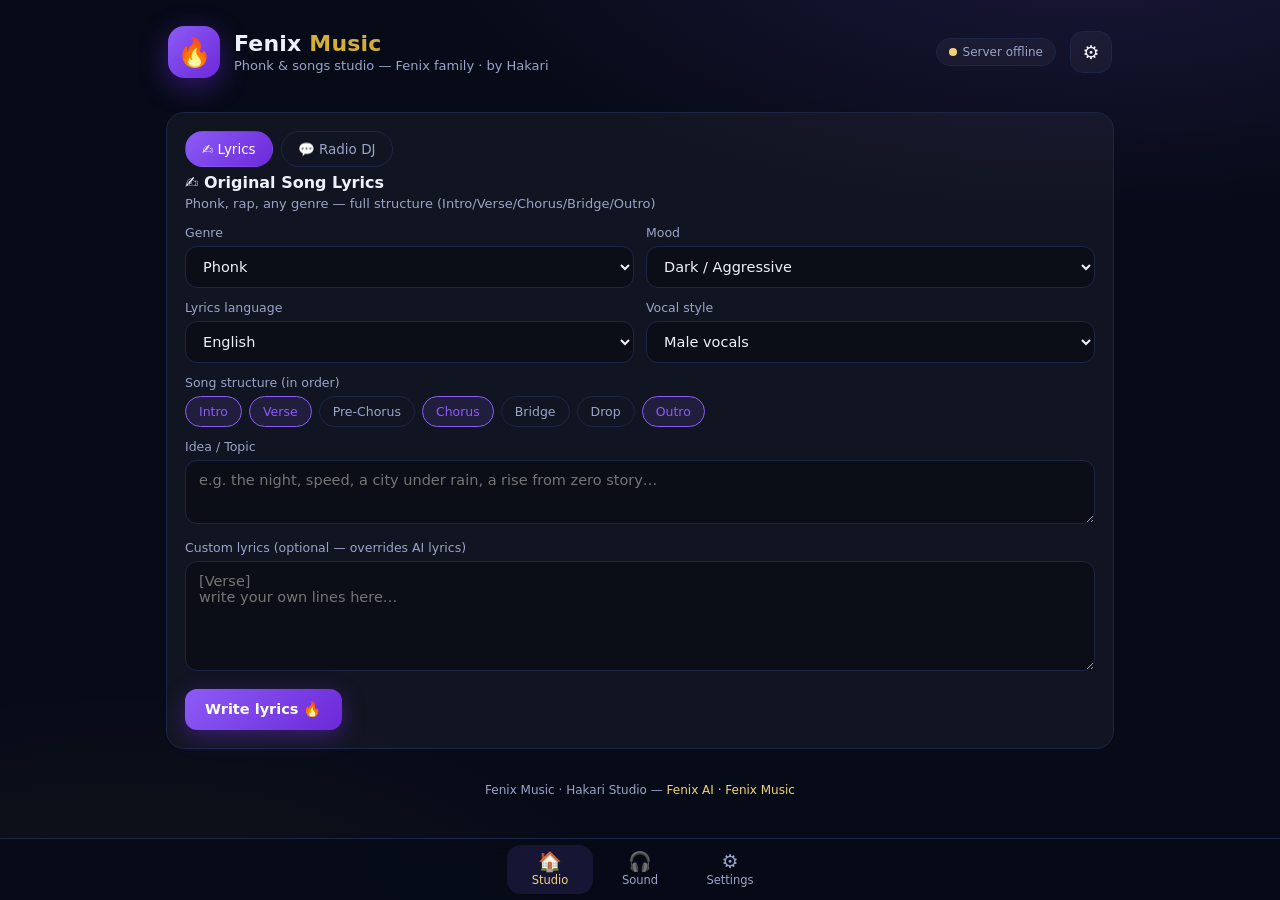
==== commit 9218bd99: "Fenix-ai studio upgrade: embedded brain chain from d5344f6 + /api/music/* endpoints, navy/purple/gol" ====
--- a/web/index.html
+++ b/web/index.html
@@ -8,7 +8,7 @@
 <link rel="stylesheet" href="style.css">
 <script src="config.js"></script>
 <script src="app.js"></script>
-<meta name="theme-color" content="#0a0710">
+<meta name="theme-color" content="#070b18">
 <meta name="apple-mobile-web-app-capable" content="yes">
 <meta name="apple-mobile-web-app-status-bar-style" content="black-translucent">
 <link rel="icon" href="data:image/svg+xml,%3Csvg xmlns='http://www.w3.org/2000/svg' viewBox='0 0 100 100'%3E%3Ctext y='.9em' font-size='90'%3E%F0%9F%94%A5%3C/text%3E%3C/svg%3E">
@@ -37,8 +37,9 @@
     <div id="panel-lyrics">
       <h2 data-i18n="lyricsTitle">✍️ Original Song Lyrics</h2>
       <p class="sub" data-i18n="lyricsSub">Phonk, rap, any genre — full structure (Intro/Verse/Chorus/Bridge/Outro)</p>
-      <div class="row">
-        <div>
+
+      <div class="grid-2">
+        <div class="fld">
           <label for="f-genre" data-i18n="genre">Genre</label>
           <select id="f-genre">
             <option value="phonk">Phonk</option>
@@ -46,21 +47,38 @@
             <option value="rap">Rap</option>
             <option value="arabic rap">Arabic Rap</option>
             <option value="trap">Trap</option>
+            <option value="hip-hop">Hip-Hop</option>
             <option value="pop">Pop</option>
+            <option value="rock">Rock</option>
+            <option value="electronic">Electronic</option>
+            <option value="ambient">Ambient</option>
+            <option value="cinematic">Cinematic</option>
             <option value="lofi">Lo-fi</option>
+            <option value="r&amp;b">R&amp;B</option>
+            <option value="orchestral">Orchestral</option>
+            <option value="anime-inspired">Anime-inspired</option>
+            <option value="game soundtrack">Game soundtrack</option>
+            <option value="custom">Custom…</option>
           </select>
         </div>
-        <div>
+        <div class="fld" id="f-genre-custom-wrap" style="display:none">
+          <label for="f-genre-custom" data-i18n="genreCustom">Custom genre</label>
+          <input id="f-genre-custom" type="text" placeholder="e.g. moroccan desert trap" maxlength="40">
+        </div>
+        <div class="fld">
           <label for="f-mood" data-i18n="mood">Mood</label>
           <select id="f-mood">
             <option value="dark aggressive">Dark / Aggressive</option>
             <option value="energetic">Energetic</option>
-            <option value="sad emotional">Sad / Emotional</option>
-            <option value="chill nostalgic">Chill / Nostalgic</option>
-            <option value="epic cinematic">Epic / Cinematic</option>
+            <option value="melancholic">Melancholic</option>
+            <option value="uplifting">Uplifting</option>
+            <option value="romantic">Romantic</option>
+            <option value="epic">Epic</option>
+            <option value="chill">Chill</option>
+            <option value="mysterious">Mysterious</option>
           </select>
         </div>
-        <div>
+        <div class="fld">
           <label for="f-lang" data-i18n="lyricsLang">Lyrics language</label>
           <select id="f-lang">
             <option value="English">English</option>
@@ -72,14 +90,44 @@
             <option value="Multilingual mix (EN base + hooks)">🌍 Multilingual mix (EN base + hooks)</option>
           </select>
         </div>
-      </div>
+        <div class="fld">
+          <label for="f-vocal">Vocal style</label>
+          <select id="f-vocal">
+            <option value="male vocals">Male vocals</option>
+            <option value="female vocals">Female vocals</option>
+            <option value="choir">Choir</option>
+            <option value="rap flow">Rap flow</option>
+            <option value="instrumental only">Instrumental only</option>
+          </select>
+        </div>
+      </div>
+
+      <div class="fld" style="margin-top:12px">
+        <label data-i18n="structureLbl">Song structure (in order)</label>
+        <div class="seg" id="f-structure">
+          <button type="button" data-v="Intro" class="on">Intro</button>
+          <button type="button" data-v="Verse" class="on">Verse</button>
+          <button type="button" data-v="Pre-Chorus">Pre-Chorus</button>
+          <button type="button" data-v="Chorus" class="on">Chorus</button>
+          <button type="button" data-v="Bridge">Bridge</button>
+          <button type="button" data-v="Drop">Drop</button>
+          <button type="button" data-v="Outro" class="on">Outro</button>
+        </div>
+      </div>
+
       <label for="f-topic" data-i18n="topic">Idea / Topic</label>
       <textarea id="f-topic" data-i18n-ph="topicPh" placeholder="e.g. the night, speed, a city under rain…"></textarea>
+
+      <div class="fld" style="margin-top:12px">
+        <label for="f-lyrics-custom" data-i18n="customLyrics">Custom lyrics (optional — overrides AI lyrics)</label>
+        <textarea id="f-lyrics-custom" data-i18n-ph="customLyricsPh" placeholder="[Verse]&#10;write your own lines here…" style="min-height:110px"></textarea>
+      </div>
+
       <div style="margin-top:14px">
         <button class="btn-fire" id="btn-lyrics" data-i18n="writeLyrics">Write lyrics 🔥</button>
         <button class="btn-ghost hidden" id="btn-copy-lyrics" data-i18n="copy">Copy</button>
       </div>
-      <div class="lyrics hidden" id="lyrics-out"></div>
+      <div class="fmt hidden" id="lyrics-out"></div>
     </div>
 
     <!-- ---- radio DJ panel ---- -->
@@ -94,7 +142,7 @@
     </div>
   </section>
 
-  <footer>Fenix Music · Hakari Studio — <a href="https://github.com/hakarikenji">Fenix AI · Fenix Music</a> · Next: Video 🎬 · App Builder 🛠️</footer>
+  <footer>Fenix Music · Hakari Studio — <a href="https://github.com/hakarikenji">Fenix AI · Fenix Music</a></footer>
 </div>
 
 <!-- ==================== bottom nav ==================== -->
@@ -121,19 +169,33 @@
   }
 
   // ---------- init from saved settings ----------
-  $("f-genre").value = S.genre;
+  if ([].slice.call($("f-genre").options).some(function (o) { return o.value === S.genre; })) {
+    $("f-genre").value = S.genre;
+  }
+  if ($("f-genre").value === "custom") $("f-genre-custom-wrap").style.display = "";
   $("f-mood").value = S.mood;
   if ([].slice.call($("f-lang").options).some(function (o) { return o.value === S.lyricsLanguage; })) {
     $("f-lang").value = S.lyricsLanguage;
   }
-  // keep last-used values for next visit
-  ["f-genre", "f-mood", "f-lang"].forEach(function (id) {
-    $(id).addEventListener("change", function () {
-      S.genre = $("f-genre").value;
-      S.mood = $("f-mood").value;
-      S.lyricsLanguage = $("f-lang").value;
-      F.save();
-    });
+  if (S.vocal) $("f-vocal").value = S.vocal;
+
+  $("f-genre").addEventListener("change", function () {
+    $("f-genre-custom-wrap").style.display = this.value === "custom" ? "" : "none";
+  });
+  [].slice.call($("f-structure").querySelectorAll("button")).forEach(function (b) {
+    b.addEventListener("click", function () { b.classList.toggle("on"); });
+  });
+
+  // persist last-used creation values for next visit
+  function persistPrefs() {
+    S.genre = $("f-genre").value === "custom" ? ($("f-genre-custom").value.trim() || "custom") : $("f-genre").value;
+    S.mood = $("f-mood").value;
+    S.lyricsLanguage = $("f-lang").value;
+    S.vocal = $("f-vocal").value;
+    F.save();
+  }
+  ["f-genre", "f-mood", "f-lang", "f-vocal"].forEach(function (id) {
+    $(id).addEventListener("change", persistPrefs);
   });
 
   F.applyTranslations();
@@ -165,19 +227,42 @@
     });
   });
 
-  // ---------- lyrics ----------
+  // ---------- lyrics (Fenix-ai: structure + vocal → extra, /api/music/lyrics) ----------
+  function structureValue() {
+    return [].slice.call($("f-structure").querySelectorAll("button.on"))
+      .map(function (b) { return b.dataset.v; }).join(", ");
+  }
+
   $("btn-lyrics").addEventListener("click", function () {
     if (state.busy) return;
     setBusy(true);
     $("lyrics-out").classList.add("hidden");
-    F.api("/api/lyrics", {
-      genre: $("f-genre").value,
+
+    // Custom lyrics win — honest, no extra brain call.
+    if ($("f-lyrics-custom").value.trim()) {
+      var out0 = $("lyrics-out");
+      out0.textContent = $("f-lyrics-custom").value.trim();
+      out0.classList.remove("hidden");
+      $("btn-copy-lyrics").classList.remove("hidden");
+      F.toast(F.t("usingCustom"));
+      setBusy(false);
+      return;
+    }
+
+    var vocal = $("f-vocal").value;
+    var payload = {
+      genre: $("f-genre").value === "custom" ? ($("f-genre-custom").value.trim() || "custom") : $("f-genre").value,
       mood: $("f-mood").value,
       language: $("f-lang").value,
-      topic: $("f-topic").value.trim()
-    }).then(function (r) {
+      topic: $("f-topic").value.trim(),
+      structure: structureValue(),
+      extra: vocal === "instrumental only" ? "instrumental — no lyrics, structure labels only" : vocal
+    };
+    F.api("/api/music/lyrics", payload).then(function (r) {
+      var lyrics = (r && r.lyrics) ? String(r.lyrics) : "";
+      if (!lyrics) { F.toast((r && r.error) || F.t("brainsBusy"), true); return; }
       var out = $("lyrics-out");
-      out.textContent = r.lyrics;
+      out.textContent = lyrics;
       out.classList.remove("hidden");
       $("btn-copy-lyrics").classList.remove("hidden");
       F.toast(F.t("lyricsReady") + r.brain + ")");
@@ -212,11 +297,13 @@
       var names = { en: "English", ar: "Arabic", fr: "French", es: "Spanish", ja: "Japanese", ru: "Russian" };
       msg += "\n\n(Always reply in " + (names[S.uiLanguage] || "English") + " language.)";
     }
-    F.api("/api/chat", { message: msg, history: state.history })
+    F.api("/api/music/chat", { message: msg, history: state.history })
       .then(function (r) {
-        addMsg(r.reply, "bot");
+        var reply = (r && r.reply) ? r.reply : "";
+        if (!reply) { F.toast((r && r.error) || F.t("chatNoReply"), true); return; }
+        addMsg(reply, "bot");
         state.history.push({ role: "user", content: text });
-        state.history.push({ role: "assistant", content: r.reply });
+        state.history.push({ role: "assistant", content: reply });
       })
       .catch(function (e) { F.toast(e.message, true); })
       .finally(function () { setBusy(false); });
--- a/web/style.css
+++ b/web/style.css
@@ -1,16 +1,30 @@
-/* Fenix Music — shared design system (studio · sound · settings) */
+/* Fenix Music — Fenix-ai identity: dark navy + purple + gold (studio · sound · settings) */
 :root {
-  --bg: #0a0710;
-  --panel: rgba(255, 255, 255, .045);
-  --panel-border: rgba(255, 255, 255, .09);
-  --fire1: #ff6a00;
-  --fire2: #ff3d6e;
-  --fire3: #ffb347;
-  --text: #f4f1ea;
-  --muted: #a89fb0;
-  --ok: #3ddc97;
-  --warn: #ffb347;
-  --err: #ff5d5d;
+  --bg: #070b18;
+  --bg-2: #0a0f22;
+  --surface: #10162e;
+  --panel: rgba(255, 255, 255, .04);
+  --panel-border: #1e2648;
+  --line: #1e2648;
+  --line-2: #2a3360;
+  --text: #eef1fa;
+  --muted: #9aa4c7;
+  --accent: #8b5cf6;
+  --accent-2: #6d28d9;
+  --gold: #d4af37;
+  --gold-2: #f0d378;
+  --accent-grad: linear-gradient(135deg, #8b5cf6, #6d28d9);
+  --gold-grad: linear-gradient(135deg, #f0d378, #b8912c);
+  --accent-soft: rgba(139, 92, 246, .13);
+  --gold-soft: rgba(212, 175, 55, .12);
+  --accent-ring: rgba(139, 92, 246, .30);
+  --gold-ring: rgba(212, 175, 55, .28);
+  --fire1: #8b5cf6;
+  --fire2: #6d28d9;
+  --fire3: #f0d378;
+  --ok: #34d399;
+  --warn: #f0d378;
+  --err: #f87171;
   --nav-h: 62px;
 }
 
@@ -18,9 +32,10 @@
 html, body { height: 100%; }
 body {
   font-family: "Segoe UI", Tahoma, system-ui, -apple-system, sans-serif;
-  background: radial-gradient(1100px 500px at 85% -10%, rgba(255, 106, 0, .16), transparent 60%),
-              radial-gradient(900px 500px at 10% 110%, rgba(255, 61, 110, .12), transparent 60%),
+  background: radial-gradient(1100px 500px at 85% -10%, rgba(139, 92, 246, .16), transparent 60%),
+              radial-gradient(900px 500px at 10% 110%, rgba(212, 175, 55, .07), transparent 60%),
               var(--bg);
+  background-color: var(--bg);
   color: var(--text);
   min-height: 100dvh;
 }
@@ -30,17 +45,13 @@
 header { display: flex; align-items: center; gap: 14px; padding: 6px 2px 18px; }
 .logo {
   width: 52px; height: 52px; border-radius: 16px; flex: none;
-  background: linear-gradient(135deg, var(--fire1), var(--fire2));
+  background: var(--accent-grad);
   display: grid; place-items: center; font-size: 28px;
-  box-shadow: 0 8px 28px rgba(255, 80, 30, .35);
+  box-shadow: 0 8px 28px rgba(109, 40, 217, .45);
 }
 .titles { flex: 1; min-width: 0; }
 .titles h1 { font-size: 22px; letter-spacing: .2px; }
-.titles h1 em {
-  font-style: normal;
-  background: linear-gradient(90deg, var(--fire3), var(--fire2));
-  -webkit-background-clip: text; background-clip: text; color: transparent;
-}
+.titles h1 em { font-style: normal; color: var(--gold); }
 .titles p { color: var(--muted); font-size: 13px; margin-top: 2px; }
 .status-pill {
   display: inline-flex; align-items: center; gap: 6px;
@@ -55,6 +66,7 @@
   width: 42px; height: 42px; border-radius: 13px; font-size: 19px;
   display: grid; place-items: center; padding: 0; flex: none;
 }
+.icon-btn:hover { border-color: var(--line-2); }
 
 /* ---------- generic ---------- */
 .card {
@@ -63,6 +75,8 @@
 }
 .card h2 { font-size: 16px; margin-bottom: 4px; display: flex; align-items: center; gap: 8px; }
 .card .sub { color: var(--muted); font-size: 13px; margin-bottom: 14px; }
+.fld { min-width: 0; }
+.fld > label { margin-top: 0; }
 label { display: block; font-size: 12.5px; color: var(--muted); margin: 12px 0 6px; }
 input, textarea, select {
   width: 100%; background: rgba(0, 0, 0, .35); color: var(--text);
@@ -70,9 +84,33 @@
   padding: 11px 13px; font-size: 14.5px; font-family: inherit; outline: none;
   transition: border-color .15s;
 }
-input:focus, textarea:focus, select:focus { border-color: rgba(255, 106, 0, .55); }
+input:focus, textarea:focus, select:focus { border-color: var(--accent-ring); }
 textarea { resize: vertical; min-height: 64px; }
 .row { display: grid; grid-template-columns: repeat(auto-fit, minmax(150px, 1fr)); gap: 12px; }
+.grid-2 { display: grid; grid-template-columns: 1fr 1fr; gap: 12px; }
+@media (max-width: 720px) { .grid-2 { grid-template-columns: 1fr; } }
+.group-title {
+  font-size: 13px; letter-spacing: .4px; text-transform: uppercase;
+  color: var(--muted); margin: 2px 0 10px; font-weight: 600;
+}
+.range-head { display: flex; align-items: baseline; justify-content: space-between; margin-bottom: 6px; }
+.range-head label { font-size: 13.5px; color: var(--muted); }
+.range-head output { font-size: 13px; font-weight: 700; color: var(--gold); }
+.range-val { font-size: 12px; font-weight: 800; color: var(--gold); }
+.range-scale {
+  display: flex; justify-content: space-between; gap: 2px;
+  font-size: 10.5px; color: var(--muted); margin-top: 3px; opacity: .85;
+}
+input[type="range"] {
+  width: 100%; padding: 0; accent-color: var(--accent);
+  background: transparent; appearance: none; height: 26px;
+}
+.icon-mini {
+  flex: none; width: 34px; height: 34px; border-radius: 10px;
+  border: 1px solid var(--panel-border); background: var(--panel);
+  font-size: 14px; cursor: pointer; line-height: 1;
+}
+.icon-mini:hover { border-color: var(--accent); }
 button {
   cursor: pointer; border: none; border-radius: 12px;
   font-family: inherit; font-size: 14.5px; font-weight: 600;
@@ -81,29 +119,58 @@
 button:active { transform: scale(.97); }
 button:disabled { opacity: .55; cursor: not-allowed; }
 .btn-fire {
-  background: linear-gradient(135deg, var(--fire1), var(--fire2));
-  box-shadow: 0 6px 22px rgba(255, 80, 30, .35);
+  background: var(--accent-grad);
+  box-shadow: 0 6px 22px rgba(109, 40, 217, .45);
 }
 .btn-ghost { background: var(--panel); border: 1px solid var(--panel-border); color: var(--text); font-weight: 500; }
+.btn-ghost:hover { border-color: var(--line-2); }
+
+.seg { display: flex; flex-wrap: wrap; gap: 7px; }
+.seg button {
+  padding: 7px 13px; border-radius: 999px; font-size: 12.5px; font-weight: 500;
+  background: transparent; border: 1px solid var(--panel-border); color: var(--muted);
+}
+.seg button:hover { border-color: var(--line-2); color: var(--text); }
+.seg button.on { background: var(--accent-soft); border-color: var(--accent); color: var(--accent); }
+
+.state-note {
+  display: none; margin-top: 12px; padding: 11px 14px; border-radius: 12px;
+  font-size: 13.5px; line-height: 1.6; border: 1px solid transparent;
+}
+.state-note.show { display: block; }
+.state-note.err { background: rgba(248, 113, 113, .07); border-color: rgba(248, 113, 113, .3); color: var(--err); }
+.state-note.ok { background: rgba(52, 211, 153, .07); border-color: rgba(52, 211, 153, .3); color: var(--ok); }
+.state-note.warn { background: var(--gold-soft); border-color: var(--gold-ring); color: var(--gold-2); }
+
+.who-brain {
+  font-size: 10.5px; font-weight: 700; color: var(--gold);
+  letter-spacing: .5px; text-transform: uppercase; margin-bottom: 6px;
+}
 
 .tabs { display: flex; gap: 8px; margin-bottom: 6px; flex-wrap: wrap; }
 .tab {
   padding: 9px 16px; border-radius: 999px; font-size: 13.5px; cursor: pointer;
   background: transparent; border: 1px solid var(--panel-border); color: var(--muted); font-weight: 500;
 }
-.tab.active { background: linear-gradient(135deg, var(--fire1), var(--fire2)); border-color: transparent; color: #fff; }
+.tab.active { background: var(--accent-grad); border-color: transparent; color: #fff; }
 
 .badge {
   display: inline-block; font-size: 11px; padding: 3px 10px; border-radius: 999px;
-  background: rgba(255, 106, 0, .15); border: 1px solid rgba(255, 106, 0, .3);
-  color: var(--fire3); font-weight: 600;
-}
-
-/* ---------- lyrics ---------- */
+  background: var(--accent-soft); border: 1px solid rgba(139, 92, 246, .3);
+  color: var(--gold-2); font-weight: 600;
+}
+
+/* ---------- lyrics / formatted output ---------- */
 .lyrics {
   white-space: pre-wrap; unicode-bidi: plaintext; text-align: start;
   background: rgba(0, 0, 0, .35); border: 1px solid var(--panel-border);
   border-radius: 14px; padding: 16px; font-size: 15px; line-height: 1.9; margin-top: 12px;
+}
+.fmt {
+  white-space: pre-wrap; unicode-bidi: plaintext; text-align: start;
+  background: rgba(0, 0, 0, .35); border: 1px solid var(--panel-border);
+  border-radius: 14px; padding: 16px; font-size: 15px; line-height: 1.9; margin-top: 10px;
+  max-height: 340px; overflow-y: auto;
 }
 .hidden { display: none; }
 
@@ -113,8 +180,8 @@
   max-width: 85%; padding: 10px 14px; border-radius: 16px; font-size: 14.5px; line-height: 1.7;
   unicode-bidi: plaintext; overflow-wrap: anywhere;
 }
-.msg.user { align-self: flex-start; background: linear-gradient(135deg, var(--fire1), var(--fire2)); border-bottom-right-radius: 4px; }
-.msg.bot { align-self: flex-end; background: rgba(255, 255, 255, .07); border: 1px solid var(--panel-border); border-bottom-left-radius: 4px; }
+.msg.user { align-self: flex-start; background: linear-gradient(135deg, #4c1d95, #6d28d9); border-bottom-right-radius: 4px; }
+.msg.bot { align-self: flex-end; background: #121937; border: 1px solid var(--panel-border); border-bottom-left-radius: 4px; }
 .chat-input-row { display: flex; gap: 10px; margin-top: 12px; }
 .chat-input-row input { flex: 1; }
 
@@ -124,7 +191,7 @@
 .track-meta { display: flex; align-items: center; justify-content: space-between; color: var(--muted); font-size: 13px; }
 .spinner {
   width: 18px; height: 18px; border-radius: 50%; flex: none;
-  border: 2.5px solid rgba(255, 255, 255, .2); border-top-color: var(--fire3);
+  border: 2.5px solid rgba(255, 255, 255, .2); border-top-color: var(--gold);
   animation: spin .8s linear infinite;
 }
 @keyframes spin { to { transform: rotate(360deg); } }
@@ -138,6 +205,31 @@
 }
 .history-item .h-prompt { flex: 1; min-width: 0; overflow: hidden; text-overflow: ellipsis; white-space: nowrap; unicode-bidi: plaintext; }
 .history-item .h-meta { color: var(--muted); font-size: 12px; flex: none; }
+
+/* ---------- track library (index) ---------- */
+.track {
+  display: flex; align-items: center; gap: 12px;
+  background: rgba(0, 0, 0, .3); border: 1px solid var(--panel-border);
+  border-radius: 14px; padding: 12px 14px; margin-top: 10px;
+}
+.track:hover { border-color: var(--line-2); }
+.track .t-ic {
+  width: 40px; height: 40px; border-radius: 12px; flex: none;
+  display: grid; place-items: center; font-size: 16px;
+  background: var(--accent-soft); color: var(--gold);
+}
+.track .t-body { flex: 1; min-width: 0; }
+.track .t-title { font-weight: 700; font-size: 14px; overflow: hidden; text-overflow: ellipsis; white-space: nowrap; }
+.track .t-meta { color: var(--muted); font-size: 12px; display: block; margin: 2px 0 6px; }
+.track .t-ops { display: flex; gap: 6px; flex: none; }
+.track .t-ops button {
+  width: 34px; height: 34px; border-radius: 10px; padding: 0;
+  display: grid; place-items: center; font-size: 14px;
+  background: var(--panel); border: 1px solid var(--panel-border);
+}
+.track .t-ops button:hover { border-color: var(--accent); }
+.track .t-ops .del:hover { border-color: rgba(248, 113, 113, .55); color: var(--err); }
+[dir="rtl"] .track { flex-direction: row-reverse; }
 
 /* ---------- settings ---------- */
 .set-row {
@@ -156,7 +248,7 @@
   content: ""; position: absolute; top: 3px; inset-inline-start: 3px;
   width: 21px; height: 21px; border-radius: 50%; background: #fff; transition: transform .2s;
 }
-.toggle.on { background: linear-gradient(135deg, var(--fire1), var(--fire2)); }
+.toggle.on { background: var(--accent-grad); }
 .toggle.on::after { transform: translateX(21px); }
 [dir="rtl"] .toggle.on::after { transform: translateX(-21px); }
 .lang-grid { display: grid; grid-template-columns: repeat(auto-fill, minmax(140px, 1fr)); gap: 10px; margin-top: 10px; }
@@ -167,15 +259,15 @@
 }
 .lang-opt .l-native { display: block; font-size: 15px; color: var(--text); margin-bottom: 2px; }
 .lang-opt.active {
-  border-color: var(--fire1); color: var(--text);
-  background: rgba(255, 106, 0, .12); box-shadow: 0 0 0 1px var(--fire1);
+  border-color: var(--accent); color: var(--text);
+  background: var(--accent-soft); box-shadow: 0 0 0 1px var(--accent);
 }
 
 /* ---------- bottom nav ---------- */
 .bottom-nav {
   position: fixed; bottom: 0; left: 0; right: 0; z-index: 40;
   display: flex; justify-content: center; gap: 4px;
-  background: rgba(12, 8, 16, .92); backdrop-filter: blur(14px); -webkit-backdrop-filter: blur(14px);
+  background: rgba(7, 11, 24, .92); backdrop-filter: blur(14px); -webkit-backdrop-filter: blur(14px);
   border-top: 1px solid var(--panel-border);
   padding: 6px 10px calc(6px + env(safe-area-inset-bottom));
 }
@@ -185,20 +277,20 @@
   color: var(--muted); text-decoration: none; font-size: 11.5px; font-weight: 500;
 }
 .bottom-nav a .n-ico { font-size: 19px; line-height: 1; }
-.bottom-nav a.active { color: var(--text); background: rgba(255, 106, 0, .14); }
+.bottom-nav a.active { color: var(--gold-2); background: var(--accent-soft); }
 
 /* ---------- toast ---------- */
 .toast {
   position: fixed; bottom: calc(var(--nav-h) + 22px); left: 50%; transform: translateX(-50%) translateY(80px);
-  background: #1c1420; color: var(--text); border: 1px solid var(--panel-border);
+  background: #141b38; color: var(--text); border: 1px solid var(--panel-border);
   padding: 12px 20px; border-radius: 14px; font-size: 14px; opacity: 0;
   transition: all .3s; z-index: 50; max-width: 90vw; unicode-bidi: plaintext;
 }
 .toast.show { opacity: 1; transform: translateX(-50%) translateY(0); }
-.toast.err { border-color: rgba(255, 93, 93, .5); color: #ffb3b3; }
+.toast.err { border-color: rgba(248, 113, 113, .5); color: #ffc9c9; }
 
 footer { text-align: center; color: var(--muted); font-size: 12px; margin-top: 34px; unicode-bidi: plaintext; }
-footer a { color: var(--fire3); text-decoration: none; }
+footer a { color: var(--gold-2); text-decoration: none; }
 @media (max-width: 520px) {
   .msg { max-width: 92%; }
   .set-row { flex-direction: column; align-items: stretch; }
